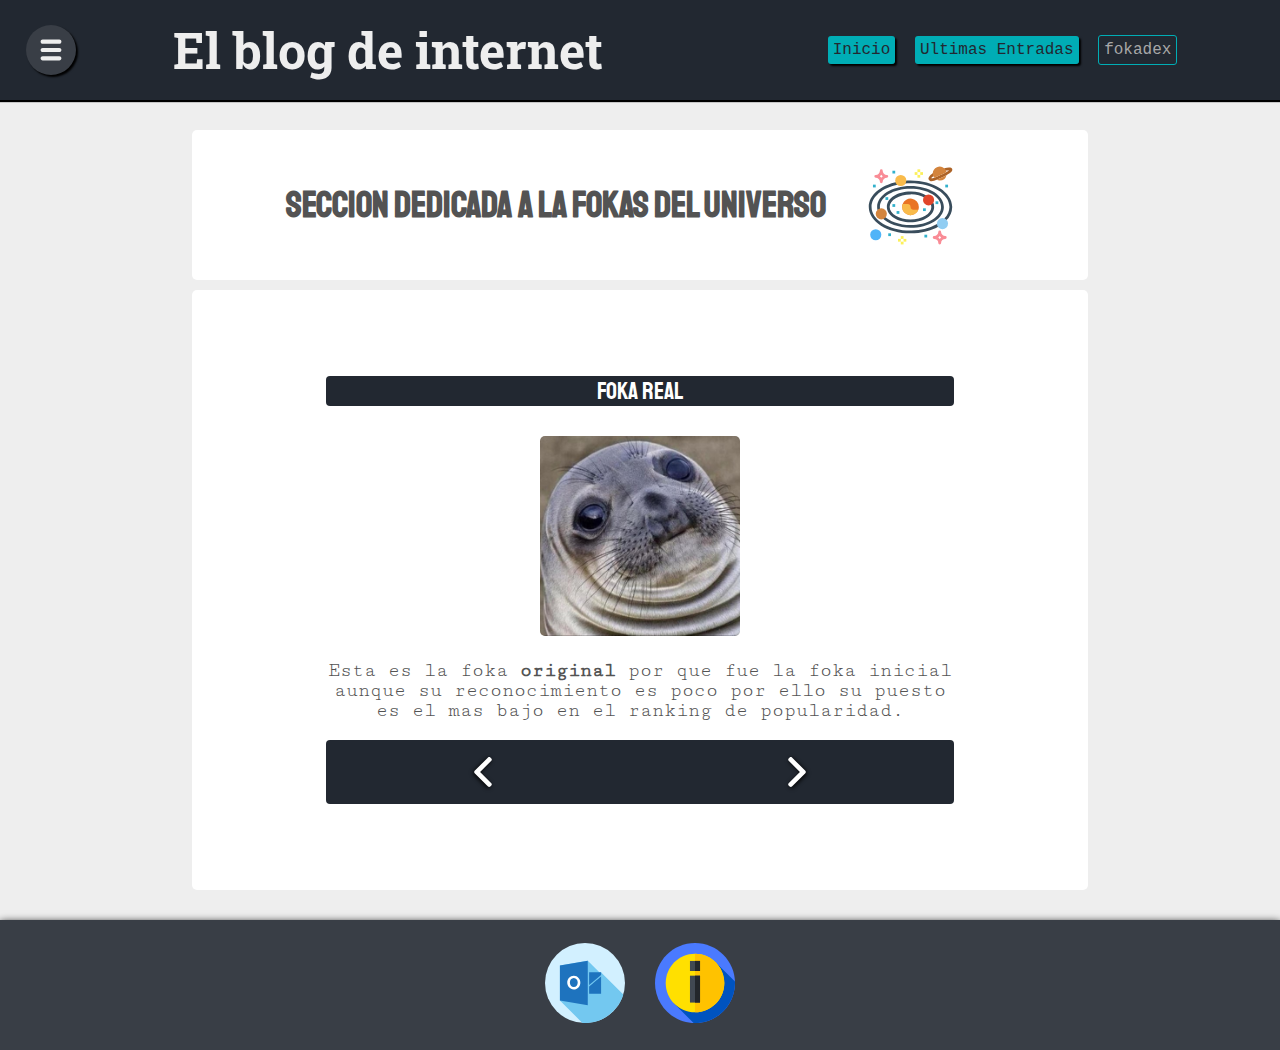
==== fokadex/index.html @ 48986dfd "Add files via upload" ====
<!DOCTYPE html>
<html lang="en">

<head>
    <meta charset="UTF-8">
    <meta http-equiv="X-UA-Compatible" content="IE=edge">
    <meta name="viewport" content="width=device-width, initial-scale=1.0">
    <link rel="stylesheet" href="../index.css">
    <link rel="stylesheet" href="fokas.css">
    <!-- JS -->
    <script src="../menu.js"></script>
    <title>IHK | Blog</title>
</head>

<body>

    <header>
        <nav class="hamburger">
            <img id="hm-btn" class="disable-select" src="../img/HamMenu.svg">
        </nav>
        <h1 class="disable-select"><a href="/">El blog de internet</a></h1>


        <div id="hm-container" class="disable-select">
            <img src="">
            <svg version="1.1" id="Capa_1" xmlns="http://www.w3.org/2000/svg" xmlns:xlink="http://www.w3.org/1999/xlink" x="0px" y="0px" viewBox="0 0 490.667 490.667" style="enable-background:new 0 0 490.667 490.667;" xml:space="preserve">
<g>
	<g>
		<path d="M245.333,0C110.059,0,0,110.059,0,245.333s110.059,245.333,245.333,245.333s245.333-110.059,245.333-245.333
			S380.608,0,245.333,0z M245.333,469.333c-123.52,0-224-100.48-224-224s100.48-224,224-224s224,100.48,224,224
			S368.853,469.333,245.333,469.333z"/>
	</g>
</g>
<g>
	<g>
		<path d="M245.333,234.667c-76.459,0-138.667,62.208-138.667,138.667c0,5.888,4.779,10.667,10.667,10.667S128,379.221,128,373.333
			C128,308.629,180.629,256,245.333,256s117.333,52.629,117.333,117.333c0,5.888,4.779,10.667,10.667,10.667
			c5.888,0,10.667-4.779,10.667-10.667C384,296.875,321.792,234.667,245.333,234.667z"/>
	</g>
</g>
<g>
	<g>
		<path d="M245.333,64c-41.173,0-74.667,33.493-74.667,74.667s33.493,74.667,74.667,74.667S320,179.84,320,138.667
			S286.507,64,245.333,64z M245.333,192C215.936,192,192,168.064,192,138.667s23.936-53.333,53.333-53.333
			s53.333,23.936,53.333,53.333S274.731,192,245.333,192z"/>
	</g>
</g>
<g>
</g>
<g>
</g>
<g>
</g>
<g>
</g>
<g>
</g>
<g>
</g>
<g>
</g>
<g>
</g>
<g>
</g>
<g>
</g>
<g>
</g>
<g>
</g>
<g>
</g>
<g>
</g>
<g>
            </g></svg>

            <p>Vicente Josimar Lopez Martinez</p>
            <p><b>2° A -- TM</b></p>
            <span id="hm-close">Cerrar</span>
        </div>

        <nav class="head-nav disable-select">

            <div class="head-nav-center">
                <a href="/" class="navLink-crt">Inicio</a>
                <a href="../UltimasEntradas/" class="navLink-crt">Ultimas Entradas</a>
                <a href="../fokadex/" class="navLink-nrm">fokadex</a>
            </div>

        </nav>

    </header>

    <main>

        <div id="post-margin" class="disable-select">
            <!-- PUBLICACIONES -->
            <div class="post-banner">
                <h2>Seccion dedicada a la fokas del universo</h2>
                <img id="tit-img" src="orbita.svg">
            </div>
            <div class="post-foka">
                <div class="title-foka">
                    Foka real
                </div>
                <div class="cont-foka">
                    <img class="img-foka" src="img-fokas/real.jfif">
                    <p>Esta es la foka <b>original</b> por que fue la foka inicial aunque su reconocimiento es poco por ello su puesto es el mas bajo en el ranking de popularidad.</p>
                </div>
                <div class="control-foka title-foka">
                    <span><img src="right-arrow.svg" class="arrow arr"></span>
                    <span><img src="left-arrow.svg" class="arrow-left arr"></span>
                </div>
            </div>
        </div>



    </main>

    <footer class="disable-select">
        <a href="mailto:vjlopezmz20@cobaep.edu.mx" target="_blank" class="btn-sn"><img src="../img/outlook.svg"></a>
        <a href="/informacion/" class="btn-sn"><img src="../img/info.svg " width="80px"></a>
    </footer>


</body>

</html>
---- index.css ----
@import url('https://fonts.googleapis.com/css2?family=Roboto+Slab:wght@100&display=swap');
@import url('https://fonts.googleapis.com/css2?family=Josefin+Sans:wght@500&display=swap');
html {
    margin: 0;
    min-height: 100%;
    position: relative;
}

body {
    background: #eee;
    margin: 0;
    min-height: 100vh;
    display: grid;
    grid-template-rows: auto 1fr auto;
}

header {
    background: #222831;
    display: flex;
    align-items: center;
    justify-content: center;
    box-shadow: 0px 2px 1px #000;
}

h1 {
    margin: auto;
}

h1>a {
    font-family: 'Roboto Slab', serif;
    color: #eee;
    text-decoration: none;
    font-size: 50px;
    transition: 200ms;
}

h1>a:hover {
    color: #00adb5;
    cursor: pointer;
}

.disable-select {
    -webkit-user-select: none;
    -moz-user-select: none;
    -ms-user-select: none;
    user-select: none;
}

.head-nav {
    margin: auto;
    height: 100px;
    width: 30%;
    text-align: center;
    display: flex;
    justify-content: flex-end;
    align-items: center;
}

.hamburger {
    margin-left: 2%;
    display: inline-block;
    vertical-align: middle;
    background: #393e46;
    width: 50px;
    height: 50px;
    border-radius: 50%;
    box-shadow: 2px 2px 2px #000;
}

#hm-btn:hover {
    cursor: pointer;
}

#hm-container {
    display: flex;
    width: 25%;
    position: absolute;
    left: -30%;
    top: 0;
    bottom: 0px;
    right: 0px;
    height: 100%;
    transition: left 500ms;
    background: #222831;
    text-align: center;
    color: #eee;
    font-family: Cambria, Cochin, Georgia, Times, 'Times New Roman', serif;
    box-shadow: 3px 0px 4px #000;
    flex-direction: column;
    align-items: center;
    justify-content: center;
}

#hm-container.hide {
    left: 0;
}

#hm-container>svg {
    fill: #eee;
    width: 200px;
    height: 200px;
    background: #393e46;
    border-radius: 50%;
}


/* #region  HAMBURGER CLOSE*/

#hm-close {
    border: 1px solid #eee;
    border-style: dashed;
    padding: 10px 30%;
    color: #fff;
    transition: all 0.3s;
    position: relative;
    z-index: 1;
}

#hm-close:hover {
    color: #000;
    cursor: pointer;
    background: #fff;
}


/* #endregion  HAMBURGER CLOSE*/

.head-nav-center {
    font-family: 'Courier New', Courier, monospace;
}

.navLink-crt {
    color: #222831;
    text-decoration: none;
    background: #00adb5;
    border-radius: 3px;
    padding: 5px;
    margin: 5px;
    box-shadow: inset -2px -2px 1px #131212;
    box-shadow: inset 2px 2px 1px #131212;
    transition: 200ms;
    box-shadow: 2px 2px 2px #000;
}

.navLink-crt:hover {
    color: #eee;
}

.navLink-nrm {
    color: #a7a7a7;
    border: 1px solid #00adb5;
    text-decoration: none;
    background: transparent;
    border-radius: 3px;
    padding: 5px;
    margin: 5px;
    transition: 200ms;
}

.navLink-nrm:hover {
    color: #00adb5;
    border-color: #a7a7a7;
    background-color: #171c22;
}


/*#region Footer*/

footer {
    margin-top: auto;
    background: #393e46;
    display: flex;
    align-items: center;
    justify-content: center;
    height: 130px;
    width: 100%;
    box-shadow: 0px 2px 8px #000;
}

.btn-sn {
    margin: 0px 15px 0px 15px;
}

.btn-sn>img {
    width: 80px;
}


/*#endregion Footer*/


/*#region MAIN */

main {
    display: flex;
    align-items: center;
    justify-content: center;
    flex-direction: row;
}

.content {
    background: #fff;
    text-align: center;
    width: 70%;
    margin: 100px 0 100px 0;
    height: 300px;
    display: flex;
    align-items: center;
    justify-content: center;
    flex-direction: column;
}

.content>p {
    color: #585858;
    font-size: 20px;
}

.content>img {
    margin: 20px 0 20px 0;
    width: 150px;
    height: 150px;
}

#articles-cont {
    background: #fff;
    width: 20%;
    height: auto;
    margin: 0 0 0 20px;
    text-align: center;
    color: #4b4a4a;
}

#articles-cont>h2 {
    font-family: 'Josefin Sans', sans-serif;
}

.artcl-post {
    display: flex;
    flex-direction: row;
    align-items: center;
    justify-content: flex-start;
    background-color: #f2f2f7;
    width: 80%;
    margin: auto;
    padding: 10px;
    text-decoration: none;
    color: #2c2c2c;
    border-radius: 5px;
    margin-top: 10px;
    margin-bottom: 10px;
}

.artcl-post>h3 {
    margin: auto;
}

.artcl-post>img {
    width: 60px;
    height: 60px;
}


/*#endregion MAIN  */


/*#region POST */

#post-margin {
    margin-top: 20px;
    margin-bottom: 30px;
    display: flex;
    align-items: center;
    justify-content: center;
    flex-direction: column;
    width: 100%;
}

.post {
    background: #fff;
    border-radius: 5px;
    text-align: center;
    width: 70%;
    margin: 10px 0 0px 0;
    height: 150px;
    display: flex;
    align-items: center;
    justify-content: flex-start;
    flex-direction: row;
}

.pst-desc {
    color: #585858;
    font-size: 15px;
}

.post-link {
    text-decoration: none;
    color: black;
}

.post>img {
    margin: 20px 0 20px 50px;
    padding: 7px;
    border: 3px solid #000;
    border-style: double;
    width: 100px;
    height: 100px;
}

.post-text {
    margin: auto;
    display: flex;
    flex-direction: column;
    justify-content: center;
    align-items: center;
    text-align: center;
}

.post-text>h4 {
    font-size: 25px;
    margin-top: 0;
    margin-bottom: 5px;
}


/*#endregion POST */
---- fokadex/fokas.css ----
@import url('https://fonts.googleapis.com/css2?family=Staatliches&display=swap');
@import url('https://fonts.googleapis.com/css2?family=Cutive+Mono&display=swap');
.post-banner {
    text-align: center;
    display: flex;
    justify-content: center;
    align-items: center;
    font-family: 'Staatliches', cursive;
    color: #535353;
    font-size: 150%;
    height: auto;
    background: #fff;
    border-radius: 5px;
    width: 70%;
    margin: 10px 0 0px 0;
    height: 150px;
    flex-direction: row;
}

.post-banner>img {
    margin: 40px;
}

#tit-img {
    width: 89px;
    border: none;
}

.title-foka {
    border-radius: 4px;
    background: #222831;
    color: #fff;
    width: 70%;
}

.post-foka {
    text-align: center;
    display: flex;
    justify-content: center;
    align-items: center;
    font-family: 'Staatliches', cursive;
    color: #535353;
    font-size: 150%;
    height: auto;
    background: #fff;
    border-radius: 5px;
    width: 70%;
    margin: 10px 0 0px 0;
    height: 600px;
    flex-direction: column;
}

.cont-foka {
    width: 70%;
    font-family: 'Cutive Mono', monospace;
    font-size: 20px;
    line-height: 20px;
}

.img-foka {
    margin-top: 30px;
    width: 200px;
    border-radius: 5px;
}

.control-foka {
    display: flex;
    flex-direction: row-reverse;
    justify-content: space-around;
    align-items: center;
}

.control-foka>span>img {
    width: 30px;
    margin-top: 7px;
}

.arrow {
    filter: drop-shadow(1px 1px 2px black);
}

.arrow-left {
    filter: drop-shadow(-1px 1px 2px black);
}

.arr {
    padding: 10px;
    transition: 200ms;
}

.arr:hover {
    cursor: pointer;
    background: #393e46;
    padding: 10px;
    border-radius: 50%;
}

.arr:active {
    background: #222831;
    padding: 0px;
    border-radius: 0;
    filter: none;
}
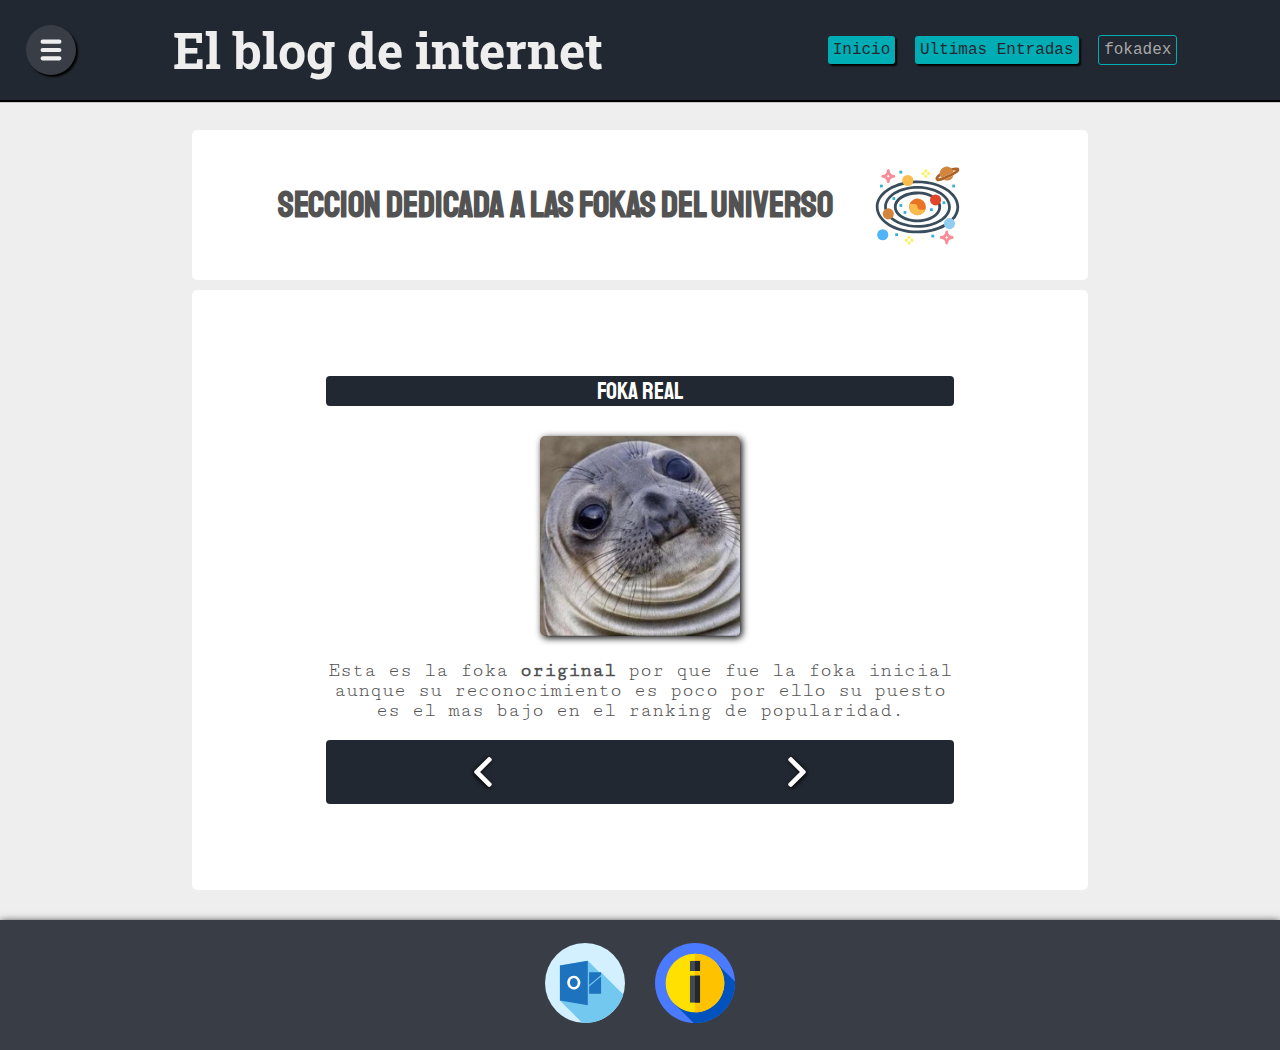
==== commit 7a9bbd05: "Add files via upload" ====
--- a/fokadex/index.html
+++ b/fokadex/index.html
@@ -8,6 +8,7 @@
     <link rel="stylesheet" href="../index.css">
     <link rel="stylesheet" href="fokas.css">
     <!-- JS -->
+    <script src="control.js"></script>
     <script src="../menu.js"></script>
     <title>IHK | Blog</title>
 </head>
@@ -98,20 +99,41 @@
         <div id="post-margin" class="disable-select">
             <!-- PUBLICACIONES -->
             <div class="post-banner">
-                <h2>Seccion dedicada a la fokas del universo</h2>
+                <h2>Seccion dedicada a las fokas del universo</h2>
                 <img id="tit-img" src="orbita.svg">
             </div>
-            <div class="post-foka">
-                <div class="title-foka">
+            <!-- foka -->
+            <div class="post-foka" id="f0">
+
+                <div class="title-foka ">
                     Foka real
                 </div>
-                <div class="cont-foka">
-                    <img class="img-foka" src="img-fokas/real.jfif">
+                <div class="cont-foka ">
+                    <img class="img-foka " src="img-fokas/real.jfif ">
                     <p>Esta es la foka <b>original</b> por que fue la foka inicial aunque su reconocimiento es poco por ello su puesto es el mas bajo en el ranking de popularidad.</p>
                 </div>
-                <div class="control-foka title-foka">
-                    <span><img src="right-arrow.svg" class="arrow arr"></span>
-                    <span><img src="left-arrow.svg" class="arrow-left arr"></span>
+
+
+                <div class="control-foka title-foka ">
+                    <span><img src="right-arrow.svg " id="arrlef " class="arrow arr " onclick="Next()"></span>
+                    <span><img src="left-arrow.svg " id="arrrig " class="arrow-left arr " onclick="Last()" ></span>
+                </div>
+            </div>
+            <!-- foka -->
+            <div class="post-foka" id="f0">
+
+                <div class="title-foka ">
+                    Foka Pikachu
+                </div>
+                <div class="cont-foka ">
+                    <img class="img-foka " src="img-fokas/pik.jpeg ">
+                    <p>La Foka Pikachu es una de las fokas tiernas debido a que es descendiente directo de la <a href="/fokadex/?id" class="ref-foka">foka galaktik.</a></p>
+                </div>
+
+
+                <div class="control-foka title-foka ">
+                    <span><img src="right-arrow.svg " id="arrlef " class="arrow arr " onclick="Next()"></span>
+                    <span><img src="left-arrow.svg " id="arrrig " class="arrow-left arr " onclick="Last()" ></span>
                 </div>
             </div>
         </div>
@@ -120,9 +142,9 @@
 
     </main>
 
-    <footer class="disable-select">
-        <a href="mailto:vjlopezmz20@cobaep.edu.mx" target="_blank" class="btn-sn"><img src="../img/outlook.svg"></a>
-        <a href="/informacion/" class="btn-sn"><img src="../img/info.svg " width="80px"></a>
+    <footer class="disable-select ">
+        <a href="mailto:vjlopezmz20@cobaep.edu.mx " target="_blank " class="btn-sn "><img src="../img/outlook.svg "></a>
+        <a href="/informacion/ " class="btn-sn "><img src="../img/info.svg " width="80px "></a>
     </footer>
 
 
--- a/fokadex/fokas.css
+++ b/fokadex/fokas.css
@@ -50,6 +50,10 @@
     flex-direction: column;
 }
 
+.post-foka.hide {
+    display: none;
+}
+
 .cont-foka {
     width: 70%;
     font-family: 'Cutive Mono', monospace;
@@ -60,7 +64,9 @@
 .img-foka {
     margin-top: 30px;
     width: 200px;
+    height: 200px;
     border-radius: 5px;
+    box-shadow: 2px 2px 7px #000;
 }
 
 .control-foka {
@@ -100,4 +106,8 @@
     padding: 0px;
     border-radius: 0;
     filter: none;
+}
+
+.ref-foka {
+    color: #222831;
 }